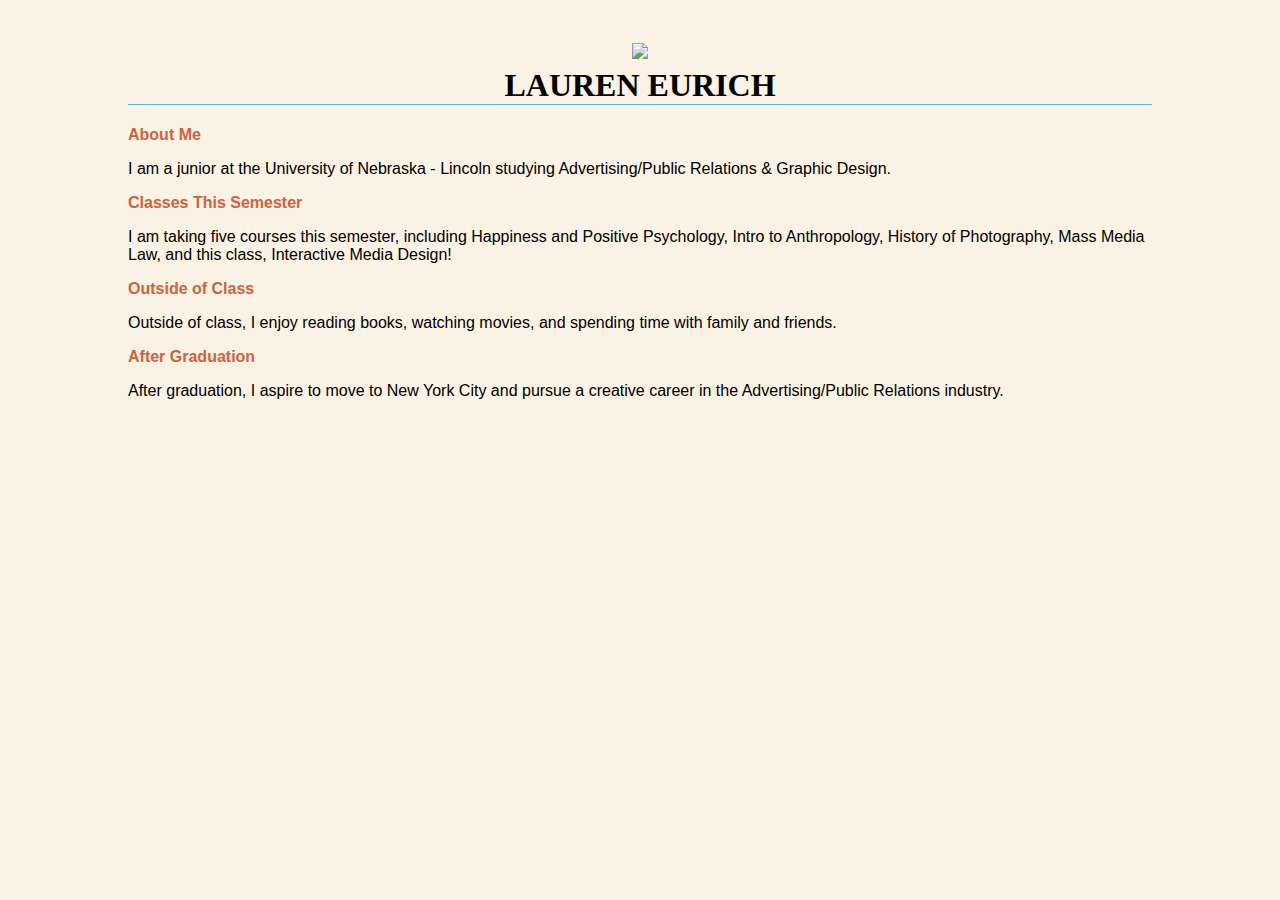
==== assignments/index.html @ a3958d38 "moved to assignments" ====
<!DOCTYPE html>
<html lang="en">
<head>
    <meta charset="UTF-8">
    <meta name="viewport" content="width=device-width, initial-scale=1.0">
    <title>LAUREN EURICH</title>
    <style>
		body {
			margin: 0 10%;
			background-color: #faf2e4;
			font-family: sans-serif;
		}
		h1 {
			text-align: center;
			text-transform: uppercase;
			border-bottom: 1px solid #57b1dc;
			font-family: serif;
			margin-top: 30px;
		}

		h2{
			color: #d1633c;
			font-size: 1em;
		}
		</style>
</head>
<body>
    <h1><img src="images/Profile Pic.png"><br>LAUREN EURICH</h1>
    <h2>About Me</h2>
        <p>I am a junior at the University of Nebraska - Lincoln studying Advertising/Public Relations & Graphic Design.</p>
    <h2>Classes This Semester</h2>
        <p>I am taking five courses this semester, including Happiness and Positive Psychology, Intro to Anthropology, History of Photography, Mass Media Law, and this class, Interactive Media Design!</p>
    <h2>Outside of Class</h2>
        <p>Outside of class, I enjoy reading books, watching movies, and spending time with family and friends.</p>
    <h2>After Graduation</h2>
        <p>After graduation, I aspire to move to New York City and pursue a creative career in the Advertising/Public Relations industry.</p>
</body>
</html>
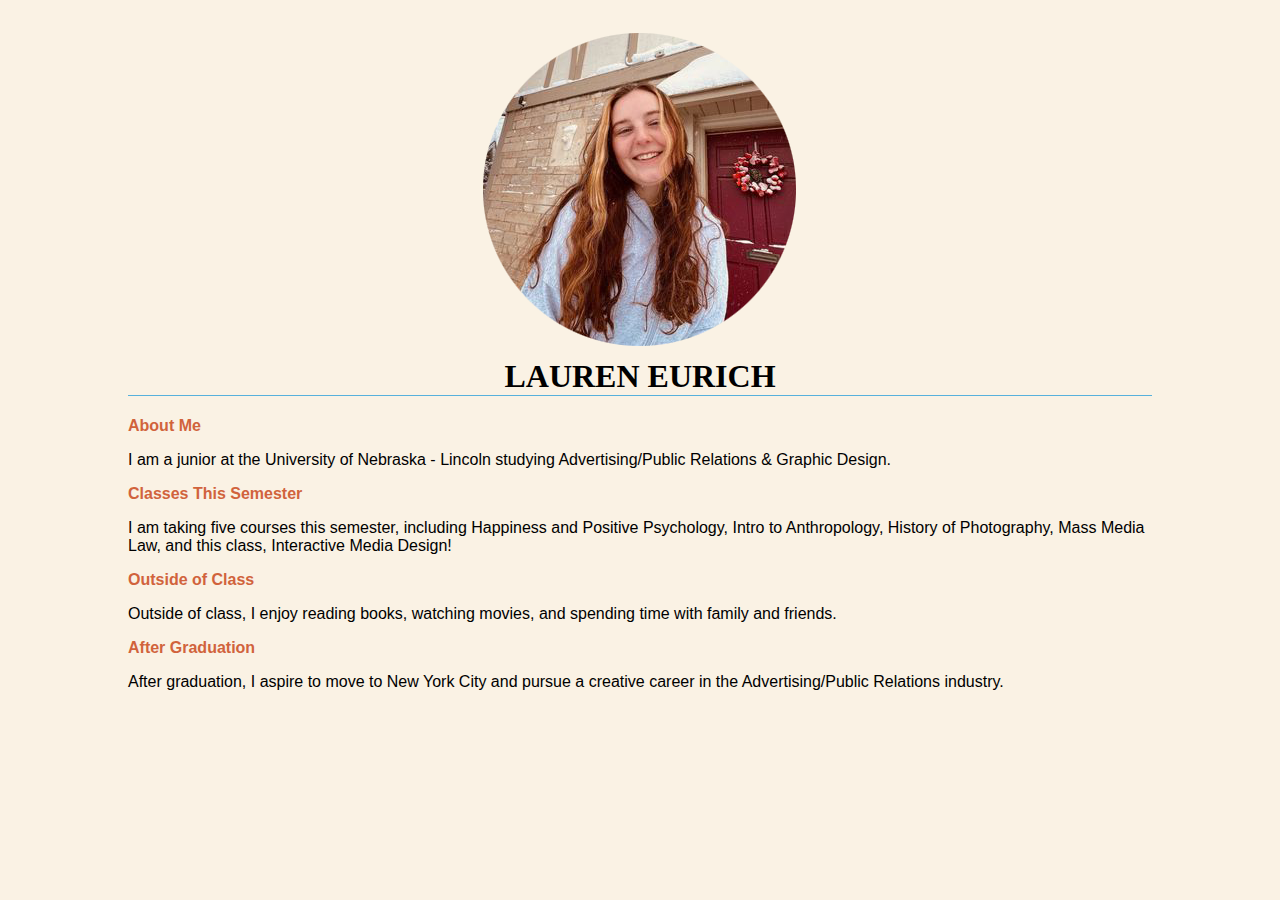
==== commit 9450d576: "update images src" ====
--- a/assignments/index.html
+++ b/assignments/index.html
@@ -25,7 +25,7 @@
 		</style>
 </head>
 <body>
-    <h1><img src="images/Profile Pic.png"><br>LAUREN EURICH</h1>
+    <h1><img src="../images/Profile Pic.png"><br>LAUREN EURICH</h1>
     <h2>About Me</h2>
         <p>I am a junior at the University of Nebraska - Lincoln studying Advertising/Public Relations & Graphic Design.</p>
     <h2>Classes This Semester</h2>
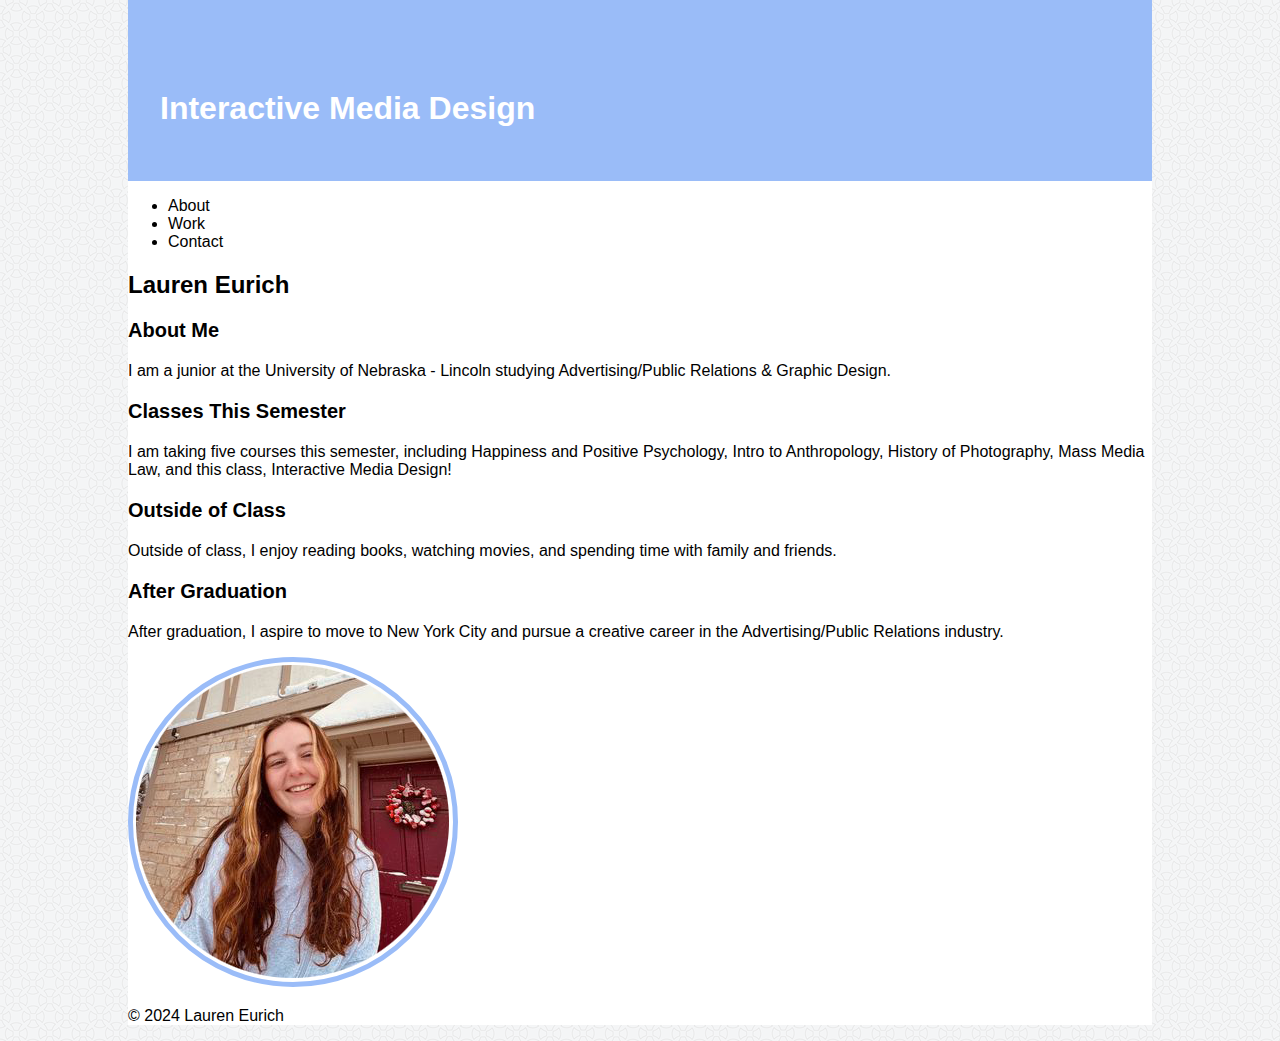
==== commit 7ac61ad6: "commit to main" ====
--- a/assignments/index.html
+++ b/assignments/index.html
@@ -4,35 +4,47 @@
     <meta charset="UTF-8">
     <meta name="viewport" content="width=device-width, initial-scale=1.0">
     <title>LAUREN EURICH</title>
-    <style>
-		body {
-			margin: 0 10%;
-			background-color: #faf2e4;
-			font-family: sans-serif;
-		}
-		h1 {
-			text-align: center;
-			text-transform: uppercase;
-			border-bottom: 1px solid #57b1dc;
-			font-family: serif;
-			margin-top: 30px;
-		}
+    <link rel="stylesheet" href="css/style.css"
 
-		h2{
-			color: #d1633c;
-			font-size: 1em;
-		}
-		</style>
 </head>
+
 <body>
-    <h1><img src="../images/Profile Pic.png"><br>LAUREN EURICH</h1>
-    <h2>About Me</h2>
+    <div class="container">
+
+<header>
+    <h1><br>Interactive Media Design</h1>
+</header>
+
+<nav>
+	<ul>
+		<li>About</li>
+		<li>Work</li>
+		<li>Contact</li>
+	</ul>
+</nav>
+
+<section>
+	<h2>Lauren Eurich</h2>
+	
+    <h3>About Me</h3>
         <p>I am a junior at the University of Nebraska - Lincoln studying Advertising/Public Relations & Graphic Design.</p>
-    <h2>Classes This Semester</h2>
+
+    <h3>Classes This Semester</h3>
         <p>I am taking five courses this semester, including Happiness and Positive Psychology, Intro to Anthropology, History of Photography, Mass Media Law, and this class, Interactive Media Design!</p>
-    <h2>Outside of Class</h2>
+
+    <h3>Outside of Class</h3>
         <p>Outside of class, I enjoy reading books, watching movies, and spending time with family and friends.</p>
-    <h2>After Graduation</h2>
+
+    <h3>After Graduation</h3>
         <p>After graduation, I aspire to move to New York City and pursue a creative career in the Advertising/Public Relations industry.</p>
+	</section>
+	<aside>
+		<img src="images/photo.png" alt="photo" class="circle">
+	</aside>
+
+	<footer>
+		<p>&copy; 2024 Lauren Eurich</p>
+	</footer>
+</div>
 </body>
 </html>--- a/assignments/css/style.css
+++ b/assignments/css/style.css
@@ -0,0 +1,26 @@
+body {
+    margin: 0px 10%;
+    font-family: sans-serif;
+    background-image: url("../images/bg.png");
+}
+.container {
+    background-color: white;
+}
+header {
+    background-color: #9abcf8;
+    color: white;
+    padding: 2rem;
+}
+h1 {
+font-size: 2rem;
+}
+h2{
+font-size: 1.5rem;
+}
+h3 {
+font-size: 1.25rem;
+}
+.circle {
+border-radius: 50%;
+border: 5px solid #9abcf8;
+}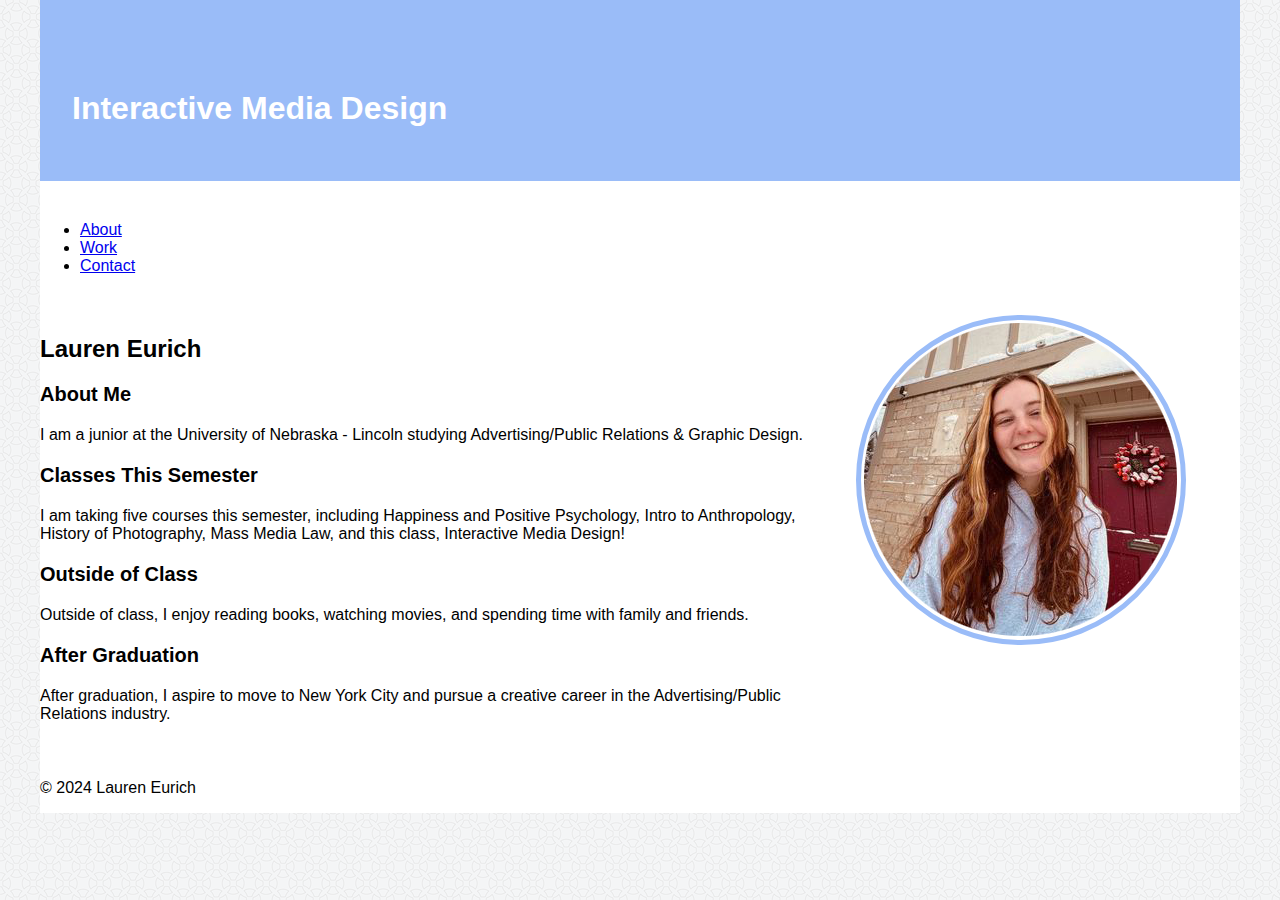
==== commit 8f4ef19f: "commit to main" ====
--- a/assignments/index.html
+++ b/assignments/index.html
@@ -17,13 +17,13 @@
 
 <nav>
 	<ul>
-		<li>About</li>
-		<li>Work</li>
-		<li>Contact</li>
+		<li><a href="index.html">About</a></li>
+		<li><a href="work.html">Work</a></li>
+		<li><a href="contact.html">Contact</a></li>
 	</ul>
 </nav>
 
-<section>
+<section class="col-span-8">
 	<h2>Lauren Eurich</h2>
 	
     <h3>About Me</h3>
@@ -38,7 +38,7 @@
     <h3>After Graduation</h3>
         <p>After graduation, I aspire to move to New York City and pursue a creative career in the Advertising/Public Relations industry.</p>
 	</section>
-	<aside>
+	<aside class="col-span-4">
 		<img src="images/photo.png" alt="photo" class="circle">
 	</aside>
 
--- a/assignments/css/style.css
+++ b/assignments/css/style.css
@@ -1,10 +1,10 @@
+* {
+    box-sizing: border-box;
+    font-family: sans-serif;
+}
 body {
-    margin: 0px 10%;
-    font-family: sans-serif;
+    margin: 0;
     background-image: url("../images/bg.png");
-}
-.container {
-    background-color: white;
 }
 header {
     background-color: #9abcf8;
@@ -23,4 +23,26 @@
 .circle {
 border-radius: 50%;
 border: 5px solid #9abcf8;
+}
+/* Layout */
+.container {
+    background-color: white;
+    display: grid;
+    gap: 1.5rem;
+    grid-template-columns: repeat(12, 1fr);
+    margin: 0 auto;
+    width: min(95%, 75rem);
+}
+.container > * {
+    grid-column: span 12;
+}
+
+/* Desktop Layout */
+@media screen and (min-width: 40rem) {
+    .col-span-8 {
+        grid-column: span 8;
+    }
+    .col-span-4 {
+        grid-column: span 4;
+    }
 }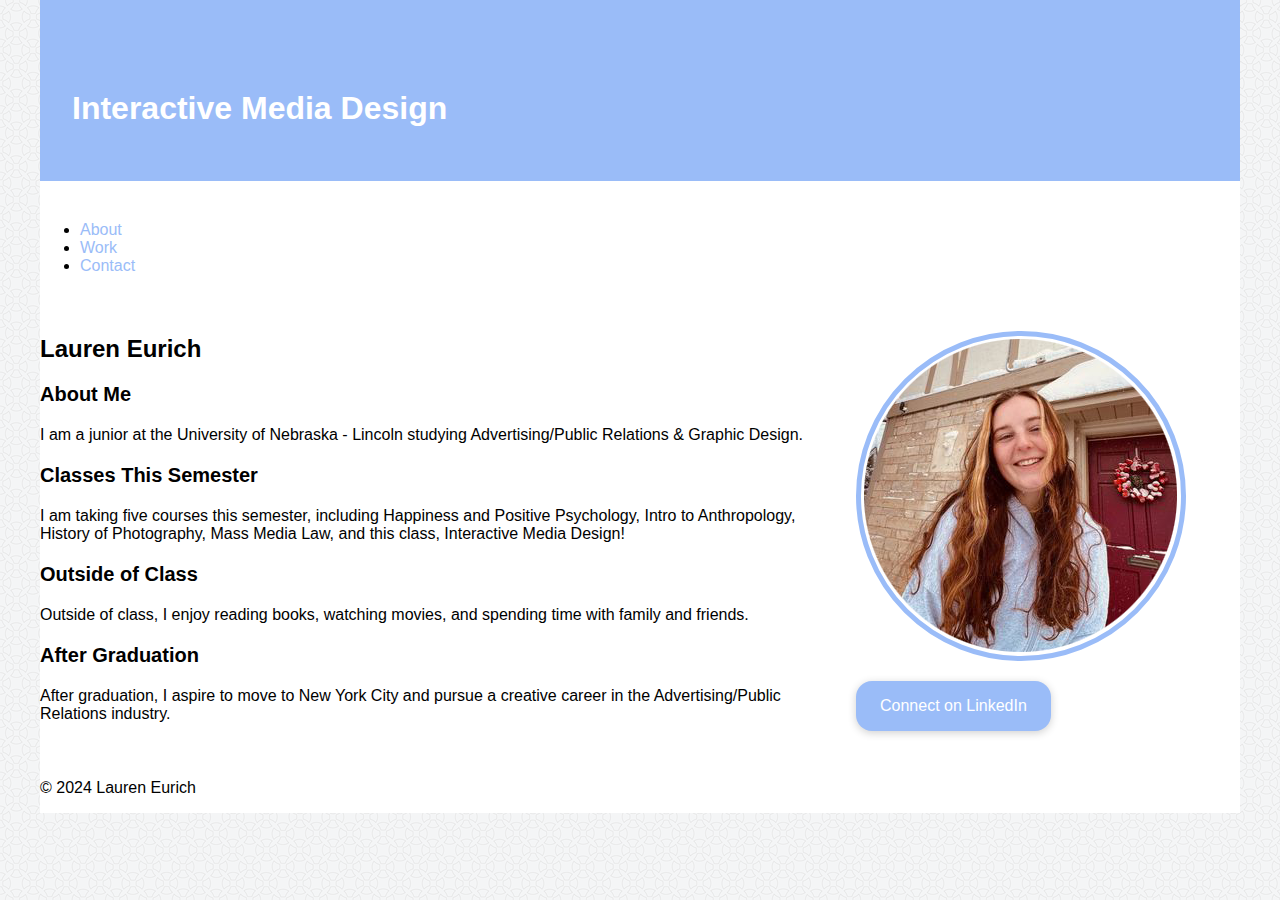
==== commit bfe00656: "commit to main" ====
--- a/assignments/index.html
+++ b/assignments/index.html
@@ -39,7 +39,8 @@
         <p>After graduation, I aspire to move to New York City and pursue a creative career in the Advertising/Public Relations industry.</p>
 	</section>
 	<aside class="col-span-4">
-		<img src="images/photo.png" alt="photo" class="circle">
+		<p><img src="images/photo.png"alt="photo" class="circle"></p> 
+        <a href="https://www.linkedin.com/in/lauren-eurich/" target="_blank" class="button">Connect on LinkedIn</a>
 	</aside>
 
 	<footer>
--- a/assignments/css/style.css
+++ b/assignments/css/style.css
@@ -24,6 +24,15 @@
 border-radius: 50%;
 border: 5px solid #9abcf8;
 }
+a:link, a:visited {
+    color: #9abcf8;
+    text-decoration: none;
+}
+a:hover {
+    color: #5794ff;
+    text-decoration: underline;
+}
+
 /* Layout */
 .container {
     background-color: white;
@@ -45,4 +54,21 @@
     .col-span-4 {
         grid-column: span 4;
     }
+}
+
+/* Components */
+.button:link, .button:visited {
+    color: white;
+    background-color: #9abcf8;
+    text-align: center;
+    text-decoration: none;
+    padding: 1rem 1.5rem;
+    border-radius: 1rem;
+    box-shadow: 0 .125rem .5rem rgba(0, 0, 0, 0.19);
+    display: inline-block;
+    margin: 0 .25rem .25rem 0;
+    transition: background-color 0.5s ease;
+}
+.button:hover {
+    background-color: #5794ff;
 }